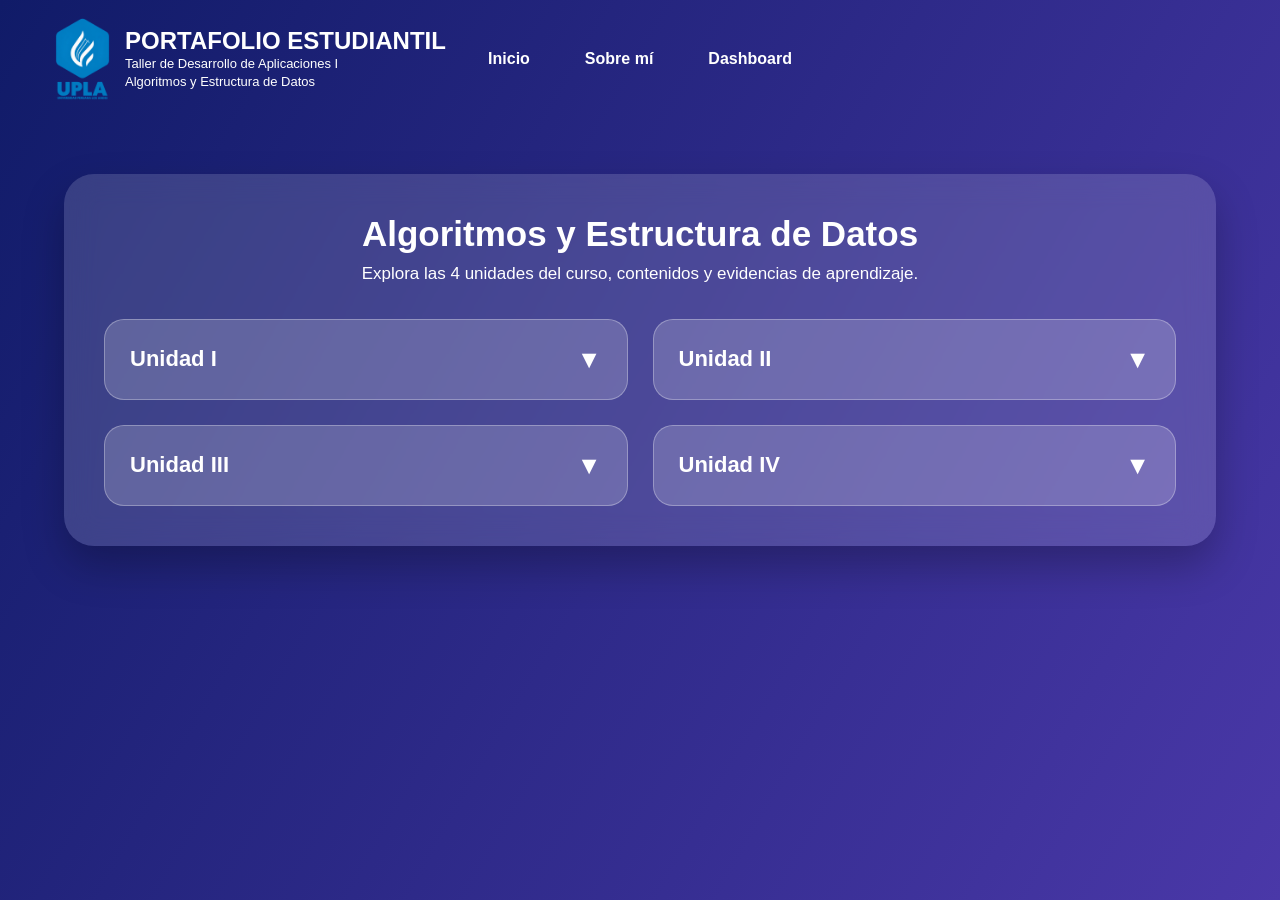
==== target/PortafolioUPLA-1.0-SNAPSHOT/algoritmos.html @ 266696b5 "Primera version Portafolio UPLA" ====
<!DOCTYPE html>
<html lang="es">

<head>

<meta charset="UTF-8">

<meta name="viewport" content="width=device-width, initial-scale=1.0">


<title>Algoritmos y Estructura de Datos</title>


<link rel="stylesheet" href="css/algoritmos.css">


</head>


<body>



<header>


<div class="logo">


<img src="img/logo_upla.png">


<div>


<h1>
PORTAFOLIO ESTUDIANTIL
</h1>


<p>
Taller de Desarrollo de Aplicaciones I
<br>
Algoritmos y Estructura de Datos
</p>


</div>


</div>





<nav class="menu">


<a href="index.html">
Inicio
</a>


<a href="sobremi.html">
Sobre mí
</a>


<a href="dashboard.html">
Dashboard
</a>


</nav>


</header>






<section class="contenedor">



<div class="titulo">


<h2>
Algoritmos y Estructura de Datos
</h2>


<p>
Explora las 4 unidades del curso, contenidos y evidencias de aprendizaje.
</p>


</div>





<div class="unidades">



<!-- ================= UNIDAD I ================= -->


<div class="unidad">


<div class="cabecera" onclick="mostrar(this)">


<h3>
Unidad I
</h3>


<span>
▼
</span>


</div>





<div class="contenido">



<div class="info">


<h4>
Semana 1
</h4>


<p>
Arreglos Bidimensionales
<br>
Representación y aplicación de arreglos en programas básicos.
</p>




<div class="archivo">


📄 Arreglos_Bidimensionales.pdf



<div class="botones">


<a href="#">
Ver
</a>


<a href="#">
Descargar
</a>


</div>


</div>


</div>







<div class="info">


<h4>
Semana 2
</h4>


<p>
Arreglos Paralelos y Objetos
<br>
Uso de arreglos paralelos y estructuras con objetos.
</p>




<div class="archivo">


📄 Arreglos_Paralelos.pdf



<div class="botones">


<a href="#">
Ver
</a>


<a href="#">
Descargar
</a>


</div>


</div>


</div>







<div class="info">


<h4>
Semana 3
</h4>



<div class="pendiente">

Aún no hay tareas subidas en esta semana.

</div>


</div>







<div class="info">


<h4>
Semana 4
</h4>



<div class="pendiente">

Aún no hay tareas subidas en esta semana.

</div>


</div>





</div>


</div>







<!-- ================= UNIDAD II ================= -->


<div class="unidad">


<div class="cabecera" onclick="mostrar(this)">



<h3>
Unidad II
</h3>



<span>
▼
</span>



</div>







<div class="contenido">





<div class="info">


<h4>
Semana 5
</h4>



<div class="pendiente">

Aún no hay tareas subidas en esta semana.

</div>


</div>






<div class="info">


<h4>
Semana 6
</h4>



<div class="pendiente">

Aún no hay tareas subidas en esta semana.

</div>


</div>






<div class="info">


<h4>
Semana 7
</h4>



<div class="pendiente">

Aún no hay tareas subidas en esta semana.

</div>


</div>






<div class="info">


<h4>
Semana 8
</h4>



<div class="pendiente">

Aún no hay tareas subidas en esta semana.

</div>


</div>




</div>


</div>
<!-- ================= UNIDAD III ================= -->


<div class="unidad">


<div class="cabecera" onclick="mostrar(this)">



<h3>
Unidad III
</h3>



<span>
▼
</span>



</div>






<div class="contenido">






<div class="info">


<h4>
Semana 9
</h4>



<div class="pendiente">

Aún no hay tareas subidas en esta semana.

</div>


</div>






<div class="info">


<h4>
Semana 10
</h4>



<div class="pendiente">

Aún no hay tareas subidas en esta semana.

</div>


</div>







<div class="info">


<h4>
Semana 11
</h4>



<div class="pendiente">

Aún no hay tareas subidas en esta semana.

</div>


</div>







<div class="info">


<h4>
Semana 12
</h4>



<div class="pendiente">

Aún no hay tareas subidas en esta semana.

</div>


</div>






</div>


</div>








<!-- ================= UNIDAD IV ================= -->


<div class="unidad">


<div class="cabecera" onclick="mostrar(this)">



<h3>
Unidad IV
</h3>



<span>
▼
</span>



</div>







<div class="contenido">





<div class="info">


<h4>
Semana 13
</h4>



<div class="pendiente">

Aún no hay tareas subidas en esta semana.

</div>


</div>







<div class="info">


<h4>
Semana 14
</h4>



<div class="pendiente">

Aún no hay tareas subidas en esta semana.

</div>


</div>







<div class="info">


<h4>
Semana 15
</h4>



<div class="pendiente">

Aún no hay tareas subidas en esta semana.

</div>


</div>







<div class="info">


<h4>
Semana 16
</h4>



<div class="pendiente">

Aún no hay tareas subidas en esta semana.

</div>


</div>






</div>


</div>
</div>

</section>





<script src="js/algoritmos.js"></script>




</body>


</html>
---- target/PortafolioUPLA-1.0-SNAPSHOT/css/algoritmos.css ----
*{
    margin:0;
    padding:0;
    box-sizing:border-box;
    font-family:'Segoe UI',sans-serif;
}


body{

    min-height:100vh;

    background:
    linear-gradient(120deg,#101b68,#4a38a8);

    color:white;

}



/* ================= HEADER ================= */


header{

    width:100%;

    padding:18px 55px;

    display:flex;

    align-items:center;

    position:relative;

}



.logo{

    display:flex;

    align-items:center;

    gap:15px;

}



.logo img{

    width:55px;

}



.logo h1{

    font-size:24px;

    font-weight:800;

}



.logo p{

    font-size:13px;

    line-height:18px;

}




.menu{

    position:absolute;

    left:50%;

    transform:translateX(-50%);

    display:flex;

    gap:55px;

}



.menu a{

    color:white;

    text-decoration:none;

    font-weight:700;

}



.menu a:hover{

    color:#63d5ff;

}




/* ================= CONTENEDOR ================= */


.contenedor{


    width:90%;

    max-width:1500px;

    margin:55px auto;


    background:

    rgba(255,255,255,.15);


    backdrop-filter:blur(15px);


    border-radius:30px;


    padding:40px;


    box-shadow:

    0 20px 40px rgba(0,0,0,.25);


}




.titulo{

    text-align:center;

    margin-bottom:35px;

}



.titulo h2{

    font-size:35px;

}



.titulo p{

    margin-top:10px;

    font-size:17px;

}




/* ================= UNIDADES ================= */


.unidades{


    display:grid;

    grid-template-columns:repeat(2, minmax(0,1fr));

    gap:25px;

    align-items:start;

}



.unidad{


    background:

    rgba(255,255,255,.18);


    border:1px solid rgba(255,255,255,.3);


    border-radius:20px;


    overflow:hidden;


}




.cabecera{


    padding:25px;


    cursor:pointer;


    display:flex;


    justify-content:space-between;


    align-items:center;


}



.cabecera h3{


    font-size:22px;


}



.cabecera span{


    font-size:25px;


}




.contenido{


    display:none;


    padding:0 25px 25px;


}



.contenido.activo{


    display:block;


}





.info{


    margin-bottom:20px;


}



.info h4{


    font-size:18px;


    margin-bottom:8px;


}



.info p{


    opacity:.9;


    margin-bottom:12px;


}




.archivo{


    background:

    rgba(255,255,255,.15);


    border-radius:15px;


    padding:15px;


}




.botones{


    margin-top:12px;


}



.botones a{


    display:inline-block;


    padding:8px 18px;


    border-radius:20px;


    text-decoration:none;


    color:white;


    border:1px solid white;


    margin-right:10px;


    font-weight:700;


}



.botones a:hover{


    background:white;


    color:#352b91;


}




.pendiente{


    padding:15px;


    border:1px dashed rgba(255,255,255,.5);


    border-radius:15px;


    opacity:.8;


}




@media(max-width:900px){


.menu{

display:none;

}



.unidades{


grid-template-columns:1fr;


}


}
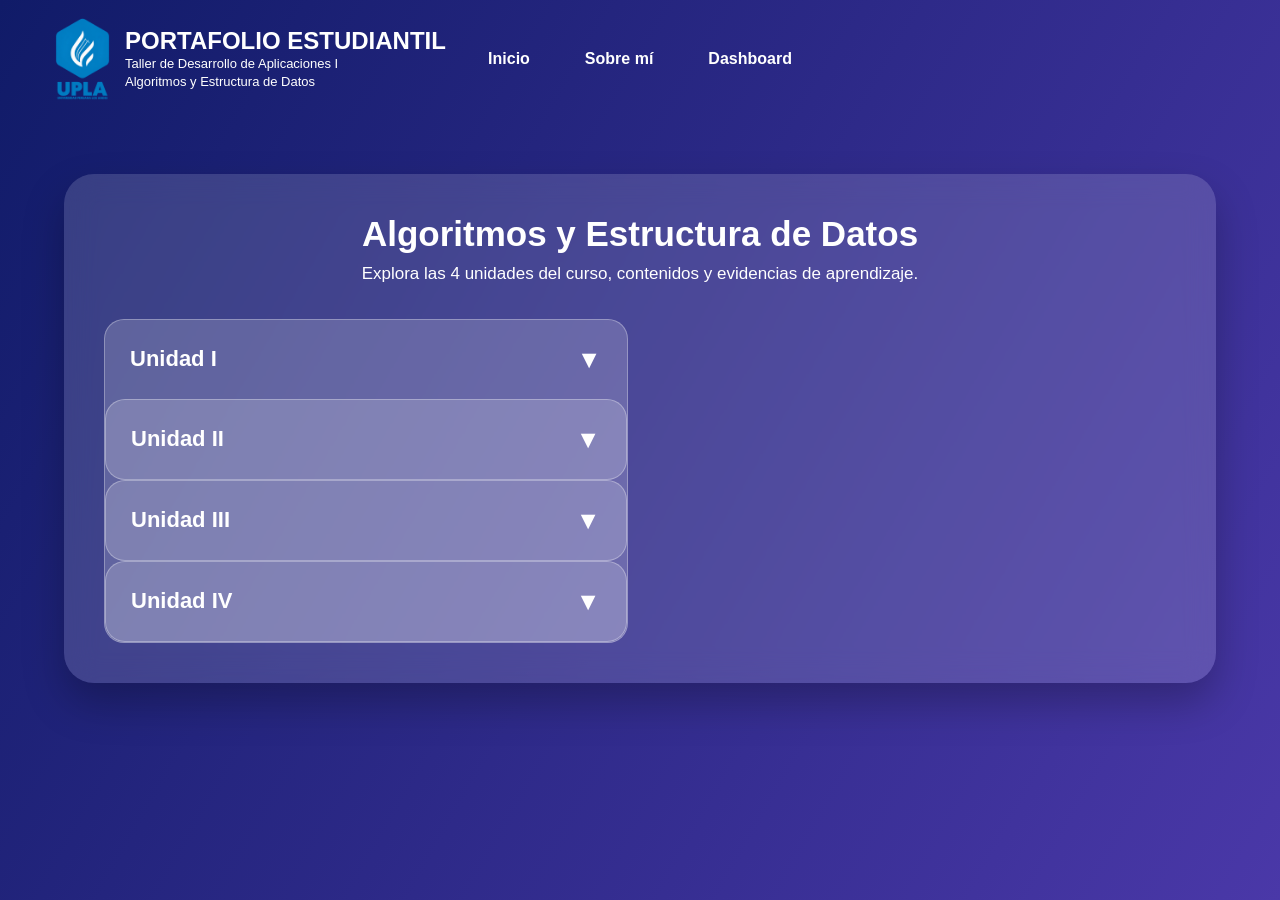
==== commit 2afcbb51: "Corrijo enlaces de PDF semana 1" ====
--- a/target/PortafolioUPLA-1.0-SNAPSHOT/algoritmos.html
+++ b/target/PortafolioUPLA-1.0-SNAPSHOT/algoritmos.html
@@ -147,47 +147,49 @@
 
 
 <p>
-Arreglos Bidimensionales
+Implementación de operaciones con arreglos en Java.
 <br>
-Representación y aplicación de arreglos en programas básicos.
+Registro, validación y cálculo de promedio mediante programas Java.
 </p>
 
 
 
-
 <div class="archivo">
 
-
-📄 Arreglos_Bidimensionales.pdf
-
-
+📄 Actividad1ArreglosJava.pdf
 
 <div class="botones">
 
-
-<a href="#">
+<a href="PDF/Actividad1ArreglosJava.pdf" target="_blank">
 Ver
 </a>
 
-
-<a href="#">
+<a href="PDF/Actividad1ArreglosJava.pdf" download>
 Descargar
 </a>
 
-
-</div>
-
-
-</div>
-
-
-</div>
-
-
-
-
-
-
+</div>
+
+</div>
+
+
+<div class="archivo">
+
+📄 Actividad2PromedioPracticasJava.pdf
+
+<div class="botones">
+
+<a href="PDF/Actividad2PromedioPracticasJava.pdf" target="_blank">
+Ver
+</a>
+
+<a href="PDF/Actividad2PromedioPracticasJava.pdf" download>
+Descargar
+</a>
+
+</div>
+
+</div>
 
 <div class="info">
 
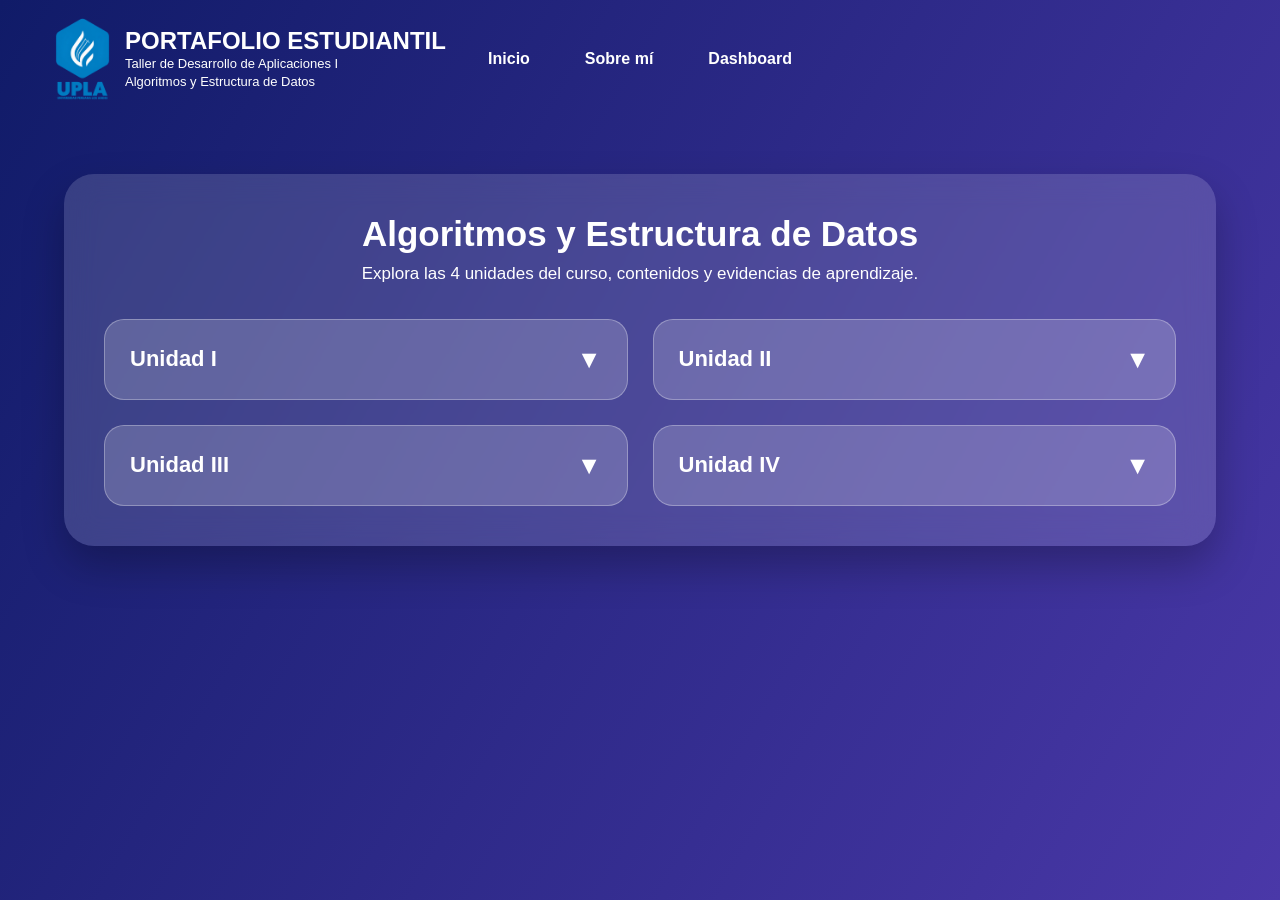
==== commit 7a7a2fa8: "Actualizar algoritmos final" ====
--- a/target/PortafolioUPLA-1.0-SNAPSHOT/algoritmos.html
+++ b/target/PortafolioUPLA-1.0-SNAPSHOT/algoritmos.html
@@ -191,13 +191,13 @@
 
 </div>
 
-<div class="info">
-
+</div>
+
+<div class="info">
 
 <h4>
 Semana 2
 </h4>
-
 
 <p>
 Arreglos Paralelos y Objetos
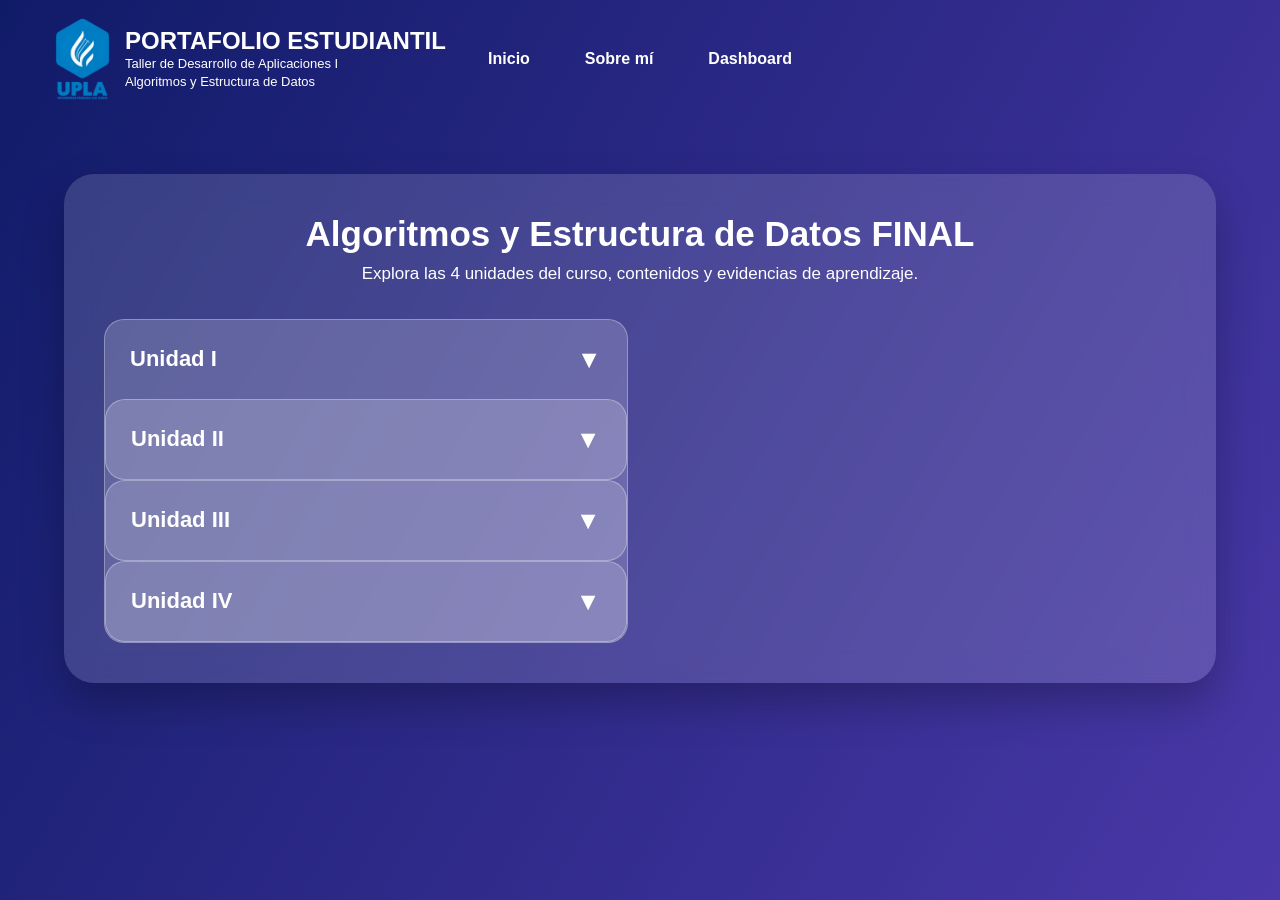
==== commit 478f5144: "Agregar explicacion de metodos semana 2" ====
--- a/target/PortafolioUPLA-1.0-SNAPSHOT/algoritmos.html
+++ b/target/PortafolioUPLA-1.0-SNAPSHOT/algoritmos.html
@@ -88,9 +88,8 @@
 
 <div class="titulo">
 
-
 <h2>
-Algoritmos y Estructura de Datos
+Algoritmos y Estructura de Datos FINAL
 </h2>
 
 
@@ -210,29 +209,19 @@
 
 <div class="archivo">
 
-
-📄 Arreglos_Paralelos.pdf
-
-
+📄 EXPLICACIONDEMETODOS.pdf
 
 <div class="botones">
 
-
-<a href="#">
+<a href="PDF/EXPLICACIONDEMETODOS.pdf" target="_blank">
 Ver
 </a>
 
-
-<a href="#">
+<a href="PDF/EXPLICACIONDEMETODOS.pdf" download>
 Descargar
 </a>
 
-
-</div>
-
-
-</div>
-
+</div>
 
 </div>
 
@@ -722,4 +711,4 @@
 </body>
 
 
-</html>+</html>
